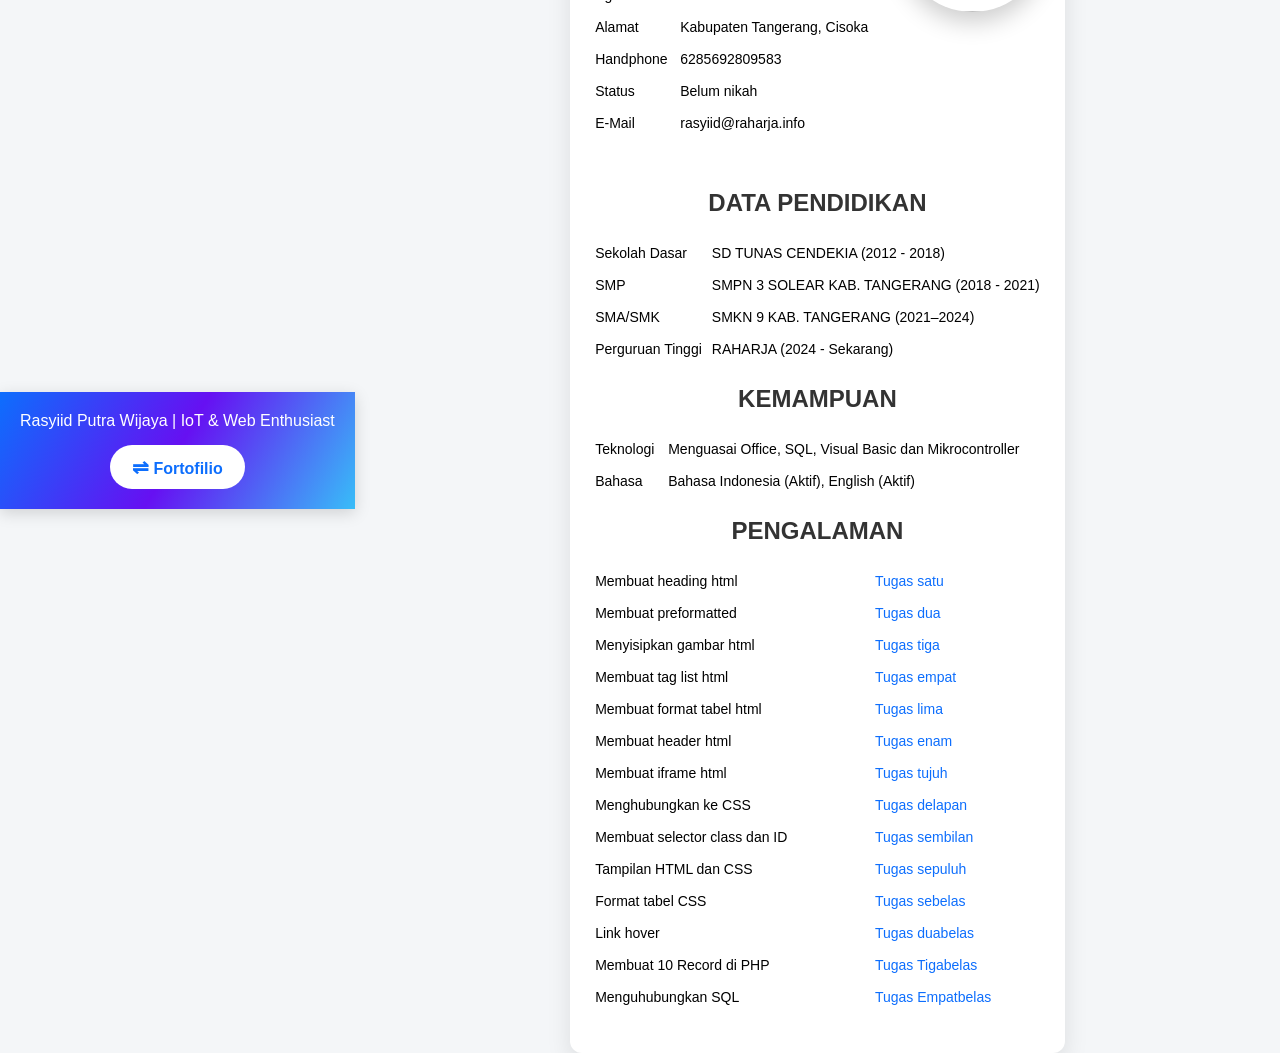
==== cv.html @ 1307ac84 "Add files via upload" ====
<html lang="en">

<head>
    <meta charset="UTF-8">
    <meta name="viewport" content="width=device-width, initial-scale=1.0">
    <title>Biodata Rasyid</title>
    <link rel="stylesheet" href="style.css">
    <style>
        * {
            box-sizing: border-box;
        }

        body {
            font-family: Arial, sans-serif;
            background: #f4f6f8;
            margin: 0;
            padding: 0;
        }

        .cv-container {
            max-width: 1000px;
            background: white;
            margin: 20px auto;
            padding: 20px;
            border-radius: 12px;
            box-shadow: 0 10px 25px rgba(0, 0, 0, .1);
        }

        /* JUDUL */
        h1 {
            text-align: center;
            margin-bottom: 30px;
        }

        /* ROW ATAS */
        .row {
            display: flex;
            gap: 20px;
            align-items: flex-start;
            margin-bottom: 30px;
        }

        .left {
            flex: 2;
        }

        .right {
            flex: 1;
            text-align: center;
        }

        /* FOTO */
        .photo {
            width: 100%;
            max-width: 220px;
            aspect-ratio: 4 / 4;
            /* proporsi foto */
            object-fit: cover;
            /* anti gepeng */
            border-radius: 50%;
            box-shadow: 0 10px 25px rgba(0, 0, 0, .2);
            /* animation: float 3s ease-in-out infinite; */
        }



        /* TABLE */
        table {
            width: 100%;
            border-collapse: collapse;
            margin-bottom: 20px;
        }

        td {
            padding: 8px 5px;
            vertical-align: top;
            font-size: 14px;
        }

        a {
            color: #0d6efd;
            text-decoration: none;
        }

        a:hover {
            text-decoration: underline;
        }

        /* RESPONSIVE MODE */
        @media (max-width: 768px) {
            .row {
                flex-direction: column;
            }

            .right {
                order: -1;
            }

            .photo {
                max-width: 160px;
                margin-bottom: 20px;
            }

            h1 {
                font-size: 22px;
            }

            h2 {
                font-size: 18px;
            }

            td {
                font-size: 13px;
            }
        }

        @media (max-width: 480px) {
            .cv-container {
                padding: 15px;
            }

            td {
                display: block;
                width: 100%;
            }

            td:first-child {
                font-weight: bold;
                margin-top: 10px;
            }
        }

        .navbar {
            position:sticky;
            bottom: 15px;
            top: 0;
            z-index: 1000;
            background: linear-gradient(120deg, #0d6efd, #6610f2, #38bdf8);
            padding: 20px;
            color: white;
            text-align: center;
            z-index: 1000;
        }

        /* tombol */
        .back-btn {
            display: inline-block;
            margin-top: 15px;
            padding: 10px 22px;
            background: white;
            color: #0d6efd;
            border-radius: 25px;
            text-decoration: none;
            font-weight: bold;
            
        }
        
        a:hover {
            text-decoration: none;
             opacity: 0.85;
        }

        /* bayangan saat scroll (polish) */
        .navbar {
            box-shadow: 0 4px 15px rgba(0, 0, 0, .15);
        }
        span.icon {
            font-weight: bold;
            font-size: 20px;
        }
        
    </style>
</head>

<body>
    <header class="navbar">
        <p>Rasyiid Putra Wijaya | IoT & Web Enthusiast</p>
        <a href="index.html" class="back-btn"> <span class="icon">&#8652;</span> Fortofilio</a>
         <!-- <a href="/Login/login.html" class="back-btn">Log out</a> -->
    </header>

    <div class="cv-container">


        <div class="row">
            <div class="left">
                <h2>DATA PRIBADI</h2>
                <table class="data-table">
                    <tbody>
                        <tr>
                            <td>Nama</td>
                            <td> Rasyiid Putra Wijaya</td>
                        </tr>
                        <tr>
                            <td>NIM</td>
                            <td>2431417041</td>
                        </tr>
                        <tr>
                            <td>Agama</td>
                            <td> Islam</td>
                        </tr>
                        <tr>
                            <td>Alamat</td>
                            <td> Kabupaten Tangerang, Cisoka</td>
                        </tr>
                        <tr>
                            <td>Handphone</td>
                            <td> 6285692809583</td>
                        </tr>
                        <tr>
                            <td>Status</td>
                            <td> Belum nikah</td>
                        </tr>
                        <tr>
                            <td>E-Mail</td>
                            <td>rasyiid@raharja.info</td>
                        </tr>
                    </tbody>
                </table>
            </div>
            <div class="right">
                <img src="https://blogger.googleusercontent.com/img/b/R29vZ2xl/AVvXsEj8cVsXyP2Wlt4E2izdL2faq9ZO1yEizunNMM1KG9K6Eyqgrz7kCsAonlD9YsoJ0asvcy8gTF0KP88uBDH2q58ohoYp80KcL-pi5WNkmKjCmtfeOdcrmHgNG9MmX8C15Xc7xMPfkzVT2Jorc_pBgRvKIavjwsbvPQs8XI02CTdTgnMVbPY/s1600/result_fotoku.jpg"
                    alt="Foto Rasyiid" class="photo">
                <!-- <img src="https://i.ibb.co/F4xdN4F2/MVB09172.jpg" alt="Foto Rasyiid" class="photo"> -->
            </div>

        </div>

        <h2>DATA PENDIDIKAN</h2>
        <table>
            <tbody>
                <tr>
                    <td>Sekolah Dasar</td>
                    <td> SD TUNAS CENDEKIA (2012 - 2018)</td>
                </tr>
                <tr>
                    <td>SMP</td>
                    <td> SMPN 3 SOLEAR KAB. TANGERANG (2018 - 2021)</td>
                </tr>
                <tr>
                    <td>SMA/SMK</td>
                    <td> SMKN 9 KAB. TANGERANG (2021–2024)</td>
                </tr>
                <tr>
                    <td>Perguruan Tinggi</td>
                    <td> RAHARJA (2024 - Sekarang)</td>
                </tr>
            </tbody>
        </table>

        <h2>KEMAMPUAN</h2>
        <table>
            <tbody>
                <tr>
                    <td>Teknologi</td>
                    <td> Menguasai Office, SQL, Visual Basic dan Mikrocontroller</td>
                </tr>
                <tr>
                    <td>Bahasa</td>
                    <td> Bahasa Indonesia (Aktif), English (Aktif)</td>
                </tr>
            </tbody>
        </table>

        <h2>PENGALAMAN</h2>
        <table class="data-table">
            <tbody>
                <tr>
                    <td>Membuat heading html </td>
                    <td> <a href="/FORTOFOLIO/tugasIDU/1.heading.html" target="_blank">Tugas satu</a></td>
                </tr>
                <tr>
                    <td>Membuat preformatted</td>
                    <td> <a href="/FORTOFOLIO/tugasIDU/2.preformated.html" target="_blank">Tugas dua</a></td>
                </tr>
                <tr>
                    <td> Menyisipkan gambar html</td>
                    <td> <a href="tugasIDU/3.gambar.html" target="_blank">Tugas tiga</a></td>
                </tr>
                <tr>
                    <td> Membuat tag list html</td>
                    <td> <a href="tugasIDU/4.tag list.html" target="_blank">Tugas empat</a></td>
                </tr>
                <tr>
                    <td> Membuat format tabel html</td>
                    <td> <a href="tugasIDU/5.tabel.html" target="_blank">Tugas lima</a></td>
                </tr>
                <tr>
                    <td> Membuat header html</td>
                    <td> <a href="tugasIDU/6.header.html" target="_blank">Tugas enam</a></td>
                </tr>
                <tr>
                    <td> Membuat iframe html</td>
                    <td> <a href="tugasIDU/7.iframe.html" target="_blank">Tugas tujuh</a></td>
                </tr>
                 <tr>
                    <td> Menghubungkan ke CSS</td>
                    <td> <a href="tugasIDU/8.css.html" target="_blank">Tugas delapan</a></td>
                </tr>
                 <tr>
                    <td>Membuat selector class dan ID</td>
                    <td> <a href="tugasIDU/9.class dan id.html" target="_blank">Tugas sembilan</a></td>
                </tr>
                 <tr>
                    <td>Tampilan HTML dan CSS </td>
                    <td> <a href="skom.html" target="_blank">Tugas sepuluh</a></td>
                </tr>
                 <tr>
                    <td>Format tabel CSS </td>
                    <td> <a href="tugasIDU/11. syntak tabel di css.html" target="_blank">Tugas sebelas</a></td>
                </tr>
                 <tr>
                    <td>Link hover</td>
                    <td> <a href="/FORTOFOLIO/tugasIDU/12. link hover.html" target="_blank">Tugas duabelas</a></td>
                </tr>
                  <tr>
                    <td>Membuat 10 Record di PHP</td>
                    <td> <a href="http://192.168.0.101/php/mhsSQL/record_10.php" target="_blank">Tugas Tigabelas</a></td>
                </tr>
                <tr>
                    <td>Menguhubungkan SQL</td>
                    <td> <a href="http://192.168.0.101/php/mhsSQL/index.php" target="_blank">Tugas Empatbelas</a></td>
                </tr>

            </tbody>
        </table>




    </div>
</body>

</html>
---- style.css ----
* {
            margin: 0;
            padding: 0;
            box-sizing: border-box;
            font-family: Arial, sans-serif;
        }

        body {
            background: #f4f6f9;
            height: 100vh;
            display: flex;
            justify-content: center;
            align-items: center;
        }

        .login-container {
            background: white;
            width: 350px;
            padding: 30px;
            border-radius: 15px;
            box-shadow: 0 4px 15px rgba(0, 0, 0, 0.1);
        }

        h2 {
            text-align: center;
            margin-bottom: 20px;
            color: #333;
        }
        .dark h2{
            color: #f4f6f9;
        }

        label {
            font-weight: bold;
            margin-bottom: 5px;
            display: block;
        }

        input {
            width: 100%;
            padding: 10px;
            margin-bottom: 15px;
            border: 1px solid #ccc;
            border-radius: 8px;
            outline: none;
            transition: 0.3s;
        }

        input:focus {
            border-color: #4a90e2;
            box-shadow: 0 0 5px rgba(74, 144, 226, 0.5);
        }

        button {
            width: 20%;
            padding: 10px;
            border: none;
            background: #4a90e2;
            color: white;
            border-radius: 8px;
            cursor: pointer;
            font-size: 16px;
            transition: 0.5s;
        }

        button:hover {
            background: #357ab8;
        }

        .alert {
            margin-top: 15px;
            padding: 10px;
            text-align: center;
            border-radius: 8px;
            display: none;
        }

        .success {
            background: #c8f7c5;
            color: #2d7a2d;
        }

        .error {
            background: #f7c5c5;
            color: #7a2d2d;
        }

        .dark {
            background: #1e1e1e;
            color: #eee;
        }

        .dark .login-container {
            background: #2c2c2c;
            box-shadow: 0 4px 15px rgba(255, 255, 255, 0.1);
        }

        .dark input {
            background: #3a3a3a;
            border: 1px solid #555;
            color: #fff;
        }

        .dark button {
            background: #6ba3ff;
        }

        .dark button:hover {
            background: #4e82d8;
        }

        .toggle-btn {
            position: absolute;
            top: 20px;
            right: 20px;
            padding: 8px 12px;
            background: #4a90e2;
            color: #fff;
            border: none;
            border-radius: 8px;
            cursor: pointer;
        }
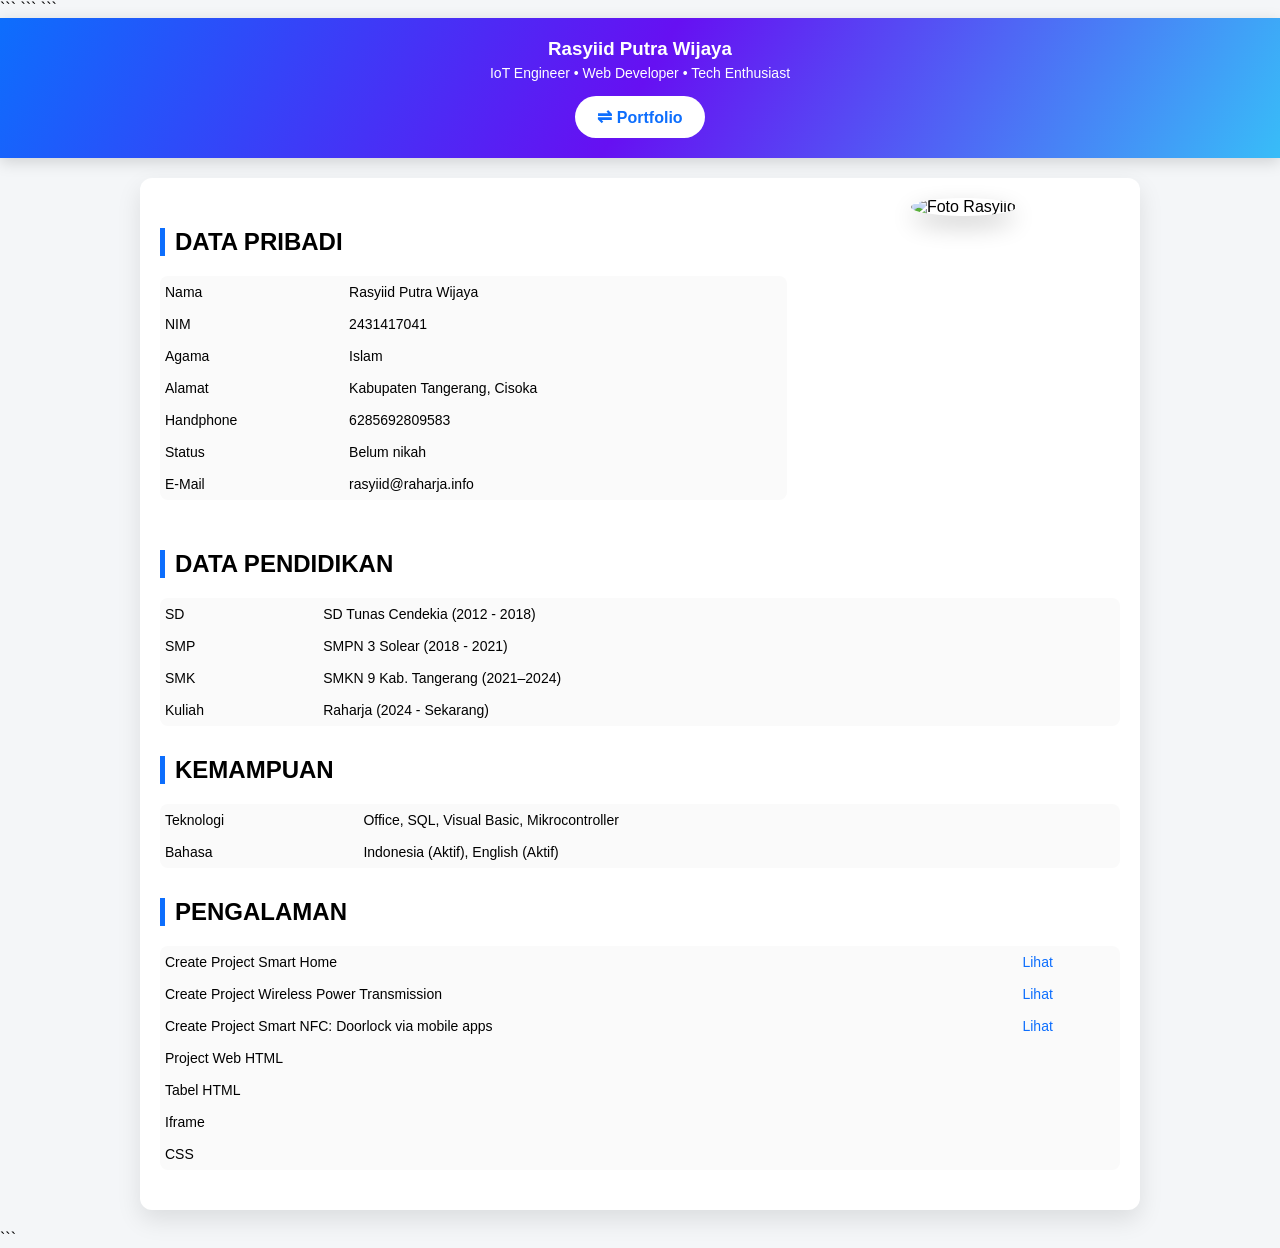
==== commit 43cc06a5: "Update cv.html" ====
--- a/cv.html
+++ b/cv.html
@@ -1,334 +1,246 @@
+<!DOCTYPE html>
+
 <html lang="en">
 
 <head>
     <meta charset="UTF-8">
     <meta name="viewport" content="width=device-width, initial-scale=1.0">
     <title>Biodata Rasyid</title>
-    <link rel="stylesheet" href="style.css">
-    <style>
-        * {
-            box-sizing: border-box;
-        }
-
-        body {
-            font-family: Arial, sans-serif;
-            background: #f4f6f8;
-            margin: 0;
-            padding: 0;
-        }
-
+
+```
+<style>
+    * {
+        box-sizing: border-box;
+    }
+
+    body {
+        font-family: Arial, sans-serif;
+        background: #f4f6f8;
+        margin: 0;
+        padding: 0;
+    }
+
+    /* CONTAINER */
+    .cv-container {
+        max-width: 1000px;
+        background: white;
+        margin: 20px auto;
+        padding: 20px;
+        border-radius: 12px;
+        box-shadow: 0 10px 25px rgba(0, 0, 0, .1);
+        transition: 0.3s;
+    }
+
+    .cv-container:hover {
+        transform: translateY(-3px);
+    }
+
+    /* NAVBAR */
+    .navbar {
+        position: sticky;
+        top: 0;
+        z-index: 1000;
+        background: linear-gradient(120deg, #0d6efd, #6610f2, #38bdf8);
+        padding: 20px;
+        color: white;
+        text-align: center;
+        box-shadow: 0 4px 15px rgba(0, 0, 0, .15);
+    }
+
+    .navbar h3 {
+        margin: 0;
+    }
+
+    .navbar p {
+        margin: 5px 0;
+        font-size: 14px;
+    }
+
+    /* BUTTON */
+    .back-btn {
+        display: inline-block;
+        margin-top: 10px;
+        padding: 10px 22px;
+        background: white;
+        color: #0d6efd;
+        border-radius: 25px;
+        text-decoration: none;
+        font-weight: bold;
+        transition: 0.3s;
+    }
+
+    .back-btn:hover {
+        opacity: 0.8;
+    }
+
+    span.icon {
+        font-weight: bold;
+        font-size: 18px;
+    }
+
+    /* ROW */
+    .row {
+        display: flex;
+        gap: 20px;
+        align-items: flex-start;
+        margin-bottom: 30px;
+    }
+
+    .left {
+        flex: 2;
+    }
+
+    .right {
+        flex: 1;
+        text-align: center;
+    }
+
+    /* FOTO */
+    .photo {
+        width: 100%;
+        max-width: 220px;
+        aspect-ratio: 1/1;
+        object-fit: cover;
+        border-radius: 50%;
+        box-shadow: 0 10px 25px rgba(0, 0, 0, .2);
+        animation: float 3s ease-in-out infinite;
+    }
+
+    @keyframes float {
+        0% { transform: translateY(0px); }
+        50% { transform: translateY(-10px); }
+        100% { transform: translateY(0px); }
+    }
+
+    /* SECTION */
+    h2 {
+        border-left: 5px solid #0d6efd;
+        padding-left: 10px;
+        margin-top: 30px;
+    }
+
+    /* TABLE */
+    table {
+        width: 100%;
+        border-collapse: collapse;
+        margin-bottom: 20px;
+        background: #fafafa;
+        border-radius: 8px;
+    }
+
+    td {
+        padding: 8px 5px;
+        vertical-align: top;
+        font-size: 14px;
+    }
+
+    /* LINK */
+    a {
+        color: #0d6efd;
+        text-decoration: none;
+        transition: 0.3s;
+    }
+
+    a:hover {
+        opacity: 0.8;
+    }
+
+    /* RESPONSIVE */
+    @media (max-width: 768px) {
+        .row {
+            flex-direction: column;
+        }
+
+        .right {
+            order: -1;
+        }
+
+        .photo {
+            max-width: 160px;
+            margin-bottom: 20px;
+        }
+    }
+
+    @media (max-width: 480px) {
         .cv-container {
-            max-width: 1000px;
-            background: white;
-            margin: 20px auto;
-            padding: 20px;
-            border-radius: 12px;
-            box-shadow: 0 10px 25px rgba(0, 0, 0, .1);
-        }
-
-        /* JUDUL */
-        h1 {
-            text-align: center;
-            margin-bottom: 30px;
-        }
-
-        /* ROW ATAS */
-        .row {
-            display: flex;
-            gap: 20px;
-            align-items: flex-start;
-            margin-bottom: 30px;
-        }
-
-        .left {
-            flex: 2;
-        }
-
-        .right {
-            flex: 1;
-            text-align: center;
-        }
-
-        /* FOTO */
-        .photo {
+            padding: 15px;
+        }
+
+        td {
+            display: block;
             width: 100%;
-            max-width: 220px;
-            aspect-ratio: 4 / 4;
-            /* proporsi foto */
-            object-fit: cover;
-            /* anti gepeng */
-            border-radius: 50%;
-            box-shadow: 0 10px 25px rgba(0, 0, 0, .2);
-            /* animation: float 3s ease-in-out infinite; */
-        }
-
-
-
-        /* TABLE */
-        table {
-            width: 100%;
-            border-collapse: collapse;
-            margin-bottom: 20px;
-        }
-
-        td {
-            padding: 8px 5px;
-            vertical-align: top;
-            font-size: 14px;
-        }
-
-        a {
-            color: #0d6efd;
-            text-decoration: none;
-        }
-
-        a:hover {
-            text-decoration: underline;
-        }
-
-        /* RESPONSIVE MODE */
-        @media (max-width: 768px) {
-            .row {
-                flex-direction: column;
-            }
-
-            .right {
-                order: -1;
-            }
-
-            .photo {
-                max-width: 160px;
-                margin-bottom: 20px;
-            }
-
-            h1 {
-                font-size: 22px;
-            }
-
-            h2 {
-                font-size: 18px;
-            }
-
-            td {
-                font-size: 13px;
-            }
-        }
-
-        @media (max-width: 480px) {
-            .cv-container {
-                padding: 15px;
-            }
-
-            td {
-                display: block;
-                width: 100%;
-            }
-
-            td:first-child {
-                font-weight: bold;
-                margin-top: 10px;
-            }
-        }
-
-        .navbar {
-            position:sticky;
-            bottom: 15px;
-            top: 0;
-            z-index: 1000;
-            background: linear-gradient(120deg, #0d6efd, #6610f2, #38bdf8);
-            padding: 20px;
-            color: white;
-            text-align: center;
-            z-index: 1000;
-        }
-
-        /* tombol */
-        .back-btn {
-            display: inline-block;
-            margin-top: 15px;
-            padding: 10px 22px;
-            background: white;
-            color: #0d6efd;
-            border-radius: 25px;
-            text-decoration: none;
+        }
+
+        td:first-child {
             font-weight: bold;
-            
-        }
-        
-        a:hover {
-            text-decoration: none;
-             opacity: 0.85;
-        }
-
-        /* bayangan saat scroll (polish) */
-        .navbar {
-            box-shadow: 0 4px 15px rgba(0, 0, 0, .15);
-        }
-        span.icon {
-            font-weight: bold;
-            font-size: 20px;
-        }
-        
-    </style>
+            margin-top: 10px;
+        }
+    }
+</style>
+```
+
 </head>
 
 <body>
-    <header class="navbar">
-        <p>Rasyiid Putra Wijaya | IoT & Web Enthusiast</p>
-        <a href="index.html" class="back-btn"> <span class="icon">&#8652;</span> Fortofilio</a>
-         <!-- <a href="/Login/login.html" class="back-btn">Log out</a> -->
-    </header>
-
-    <div class="cv-container">
-
-
-        <div class="row">
-            <div class="left">
-                <h2>DATA PRIBADI</h2>
-                <table class="data-table">
-                    <tbody>
-                        <tr>
-                            <td>Nama</td>
-                            <td> Rasyiid Putra Wijaya</td>
-                        </tr>
-                        <tr>
-                            <td>NIM</td>
-                            <td>2431417041</td>
-                        </tr>
-                        <tr>
-                            <td>Agama</td>
-                            <td> Islam</td>
-                        </tr>
-                        <tr>
-                            <td>Alamat</td>
-                            <td> Kabupaten Tangerang, Cisoka</td>
-                        </tr>
-                        <tr>
-                            <td>Handphone</td>
-                            <td> 6285692809583</td>
-                        </tr>
-                        <tr>
-                            <td>Status</td>
-                            <td> Belum nikah</td>
-                        </tr>
-                        <tr>
-                            <td>E-Mail</td>
-                            <td>rasyiid@raharja.info</td>
-                        </tr>
-                    </tbody>
-                </table>
-            </div>
-            <div class="right">
-                <img src="https://blogger.googleusercontent.com/img/b/R29vZ2xl/AVvXsEj8cVsXyP2Wlt4E2izdL2faq9ZO1yEizunNMM1KG9K6Eyqgrz7kCsAonlD9YsoJ0asvcy8gTF0KP88uBDH2q58ohoYp80KcL-pi5WNkmKjCmtfeOdcrmHgNG9MmX8C15Xc7xMPfkzVT2Jorc_pBgRvKIavjwsbvPQs8XI02CTdTgnMVbPY/s1600/result_fotoku.jpg"
-                    alt="Foto Rasyiid" class="photo">
-                <!-- <img src="https://i.ibb.co/F4xdN4F2/MVB09172.jpg" alt="Foto Rasyiid" class="photo"> -->
-            </div>
-
+
+```
+<header class="navbar">
+    <h3>Rasyiid Putra Wijaya</h3>
+    <p>IoT Engineer • Web Developer • Tech Enthusiast</p>
+    <a href="index.html" class="back-btn">
+        <span class="icon">&#8652;</span> Portfolio
+    </a>
+</header>
+
+<div class="cv-container">
+
+    <div class="row">
+        <div class="left">
+            <h2>DATA PRIBADI</h2>
+            <table>
+                <tr><td>Nama</td><td>Rasyiid Putra Wijaya</td></tr>
+                <tr><td>NIM</td><td>2431417041</td></tr>
+                <tr><td>Agama</td><td>Islam</td></tr>
+                <tr><td>Alamat</td><td>Kabupaten Tangerang, Cisoka</td></tr>
+                <tr><td>Handphone</td><td>6285692809583</td></tr>
+                <tr><td>Status</td><td>Belum nikah</td></tr>
+                <tr><td>E-Mail</td><td>rasyiid@raharja.info</td></tr>
+            </table>
         </div>
 
-        <h2>DATA PENDIDIKAN</h2>
-        <table>
-            <tbody>
-                <tr>
-                    <td>Sekolah Dasar</td>
-                    <td> SD TUNAS CENDEKIA (2012 - 2018)</td>
-                </tr>
-                <tr>
-                    <td>SMP</td>
-                    <td> SMPN 3 SOLEAR KAB. TANGERANG (2018 - 2021)</td>
-                </tr>
-                <tr>
-                    <td>SMA/SMK</td>
-                    <td> SMKN 9 KAB. TANGERANG (2021–2024)</td>
-                </tr>
-                <tr>
-                    <td>Perguruan Tinggi</td>
-                    <td> RAHARJA (2024 - Sekarang)</td>
-                </tr>
-            </tbody>
-        </table>
-
-        <h2>KEMAMPUAN</h2>
-        <table>
-            <tbody>
-                <tr>
-                    <td>Teknologi</td>
-                    <td> Menguasai Office, SQL, Visual Basic dan Mikrocontroller</td>
-                </tr>
-                <tr>
-                    <td>Bahasa</td>
-                    <td> Bahasa Indonesia (Aktif), English (Aktif)</td>
-                </tr>
-            </tbody>
-        </table>
-
-        <h2>PENGALAMAN</h2>
-        <table class="data-table">
-            <tbody>
-                <tr>
-                    <td>Membuat heading html </td>
-                    <td> <a href="/FORTOFOLIO/tugasIDU/1.heading.html" target="_blank">Tugas satu</a></td>
-                </tr>
-                <tr>
-                    <td>Membuat preformatted</td>
-                    <td> <a href="/FORTOFOLIO/tugasIDU/2.preformated.html" target="_blank">Tugas dua</a></td>
-                </tr>
-                <tr>
-                    <td> Menyisipkan gambar html</td>
-                    <td> <a href="tugasIDU/3.gambar.html" target="_blank">Tugas tiga</a></td>
-                </tr>
-                <tr>
-                    <td> Membuat tag list html</td>
-                    <td> <a href="tugasIDU/4.tag list.html" target="_blank">Tugas empat</a></td>
-                </tr>
-                <tr>
-                    <td> Membuat format tabel html</td>
-                    <td> <a href="tugasIDU/5.tabel.html" target="_blank">Tugas lima</a></td>
-                </tr>
-                <tr>
-                    <td> Membuat header html</td>
-                    <td> <a href="tugasIDU/6.header.html" target="_blank">Tugas enam</a></td>
-                </tr>
-                <tr>
-                    <td> Membuat iframe html</td>
-                    <td> <a href="tugasIDU/7.iframe.html" target="_blank">Tugas tujuh</a></td>
-                </tr>
-                 <tr>
-                    <td> Menghubungkan ke CSS</td>
-                    <td> <a href="tugasIDU/8.css.html" target="_blank">Tugas delapan</a></td>
-                </tr>
-                 <tr>
-                    <td>Membuat selector class dan ID</td>
-                    <td> <a href="tugasIDU/9.class dan id.html" target="_blank">Tugas sembilan</a></td>
-                </tr>
-                 <tr>
-                    <td>Tampilan HTML dan CSS </td>
-                    <td> <a href="skom.html" target="_blank">Tugas sepuluh</a></td>
-                </tr>
-                 <tr>
-                    <td>Format tabel CSS </td>
-                    <td> <a href="tugasIDU/11. syntak tabel di css.html" target="_blank">Tugas sebelas</a></td>
-                </tr>
-                 <tr>
-                    <td>Link hover</td>
-                    <td> <a href="/FORTOFOLIO/tugasIDU/12. link hover.html" target="_blank">Tugas duabelas</a></td>
-                </tr>
-                  <tr>
-                    <td>Membuat 10 Record di PHP</td>
-                    <td> <a href="http://192.168.0.101/php/mhsSQL/record_10.php" target="_blank">Tugas Tigabelas</a></td>
-                </tr>
-                <tr>
-                    <td>Menguhubungkan SQL</td>
-                    <td> <a href="http://192.168.0.101/php/mhsSQL/index.php" target="_blank">Tugas Empatbelas</a></td>
-                </tr>
-
-            </tbody>
-        </table>
-
-
-
-
+        <div class="right">
+            <img src="https://blogger.googleusercontent.com/img/b/R29vZ2xl/AVvXsEj8cVsXyP2Wlt4E2izdL2faq9ZO1yEizunNMM1KG9K6Eyqgrz7kCsAonlD9YsoJ0asvcy8gTF0KP88uBDH2q58ohoYp80KcL-pi5WNkmKjCmtfeOdcrmHgNG9MmX8C15Xc7xMPfkzVT2Jorc_pBgRvKIavjwsbvPQs8XI02CTdTgnMVbPY/s1600/result_fotoku.jpg"
+                alt="Foto Rasyiid" class="photo">
+        </div>
     </div>
+
+    <h2>DATA PENDIDIKAN</h2>
+    <table>
+        <tr><td>SD</td><td>SD Tunas Cendekia (2012 - 2018)</td></tr>
+        <tr><td>SMP</td><td>SMPN 3 Solear (2018 - 2021)</td></tr>
+        <tr><td>SMK</td><td>SMKN 9 Kab. Tangerang (2021–2024)</td></tr>
+        <tr><td>Kuliah</td><td>Raharja (2024 - Sekarang)</td></tr>
+    </table>
+
+    <h2>KEMAMPUAN</h2>
+    <table>
+        <tr><td>Teknologi</td><td>Office, SQL, Visual Basic, Mikrocontroller</td></tr>
+        <tr><td>Bahasa</td><td>Indonesia (Aktif), English (Aktif)</td></tr>
+    </table>
+
+    <h2>PENGALAMAN</h2>
+    <table>
+        <tr><td>Create Project Smart Home</td><td><a href="https://i.ibb.co.com/bRJdx14N/smarthome.jpg">Lihat</a></td></tr>
+        <tr><td>Create Project Wireless Power Transmission</td><td><a href="https://i.ibb.co.com/ksbcRtfR/wpt.jpg">Lihat</a></td></tr>
+        <tr><td>Create Project Smart NFC: Doorlock via mobile apps </td><td><a href="https://i.ibb.co.com/gZNz0tbf/nfc.jpg">Lihat</a></td></tr>
+        <tr><td>Project Web HTML</td><td></td></tr>
+        <tr><td>Tabel HTML</td><td></td></tr>
+        <tr><td>Iframe</td><td></td></tr>
+        <tr><td>CSS</td><td></td></tr>
+    </table>
+
+</div>
+```
+
 </body>
-
-</html>+</html>
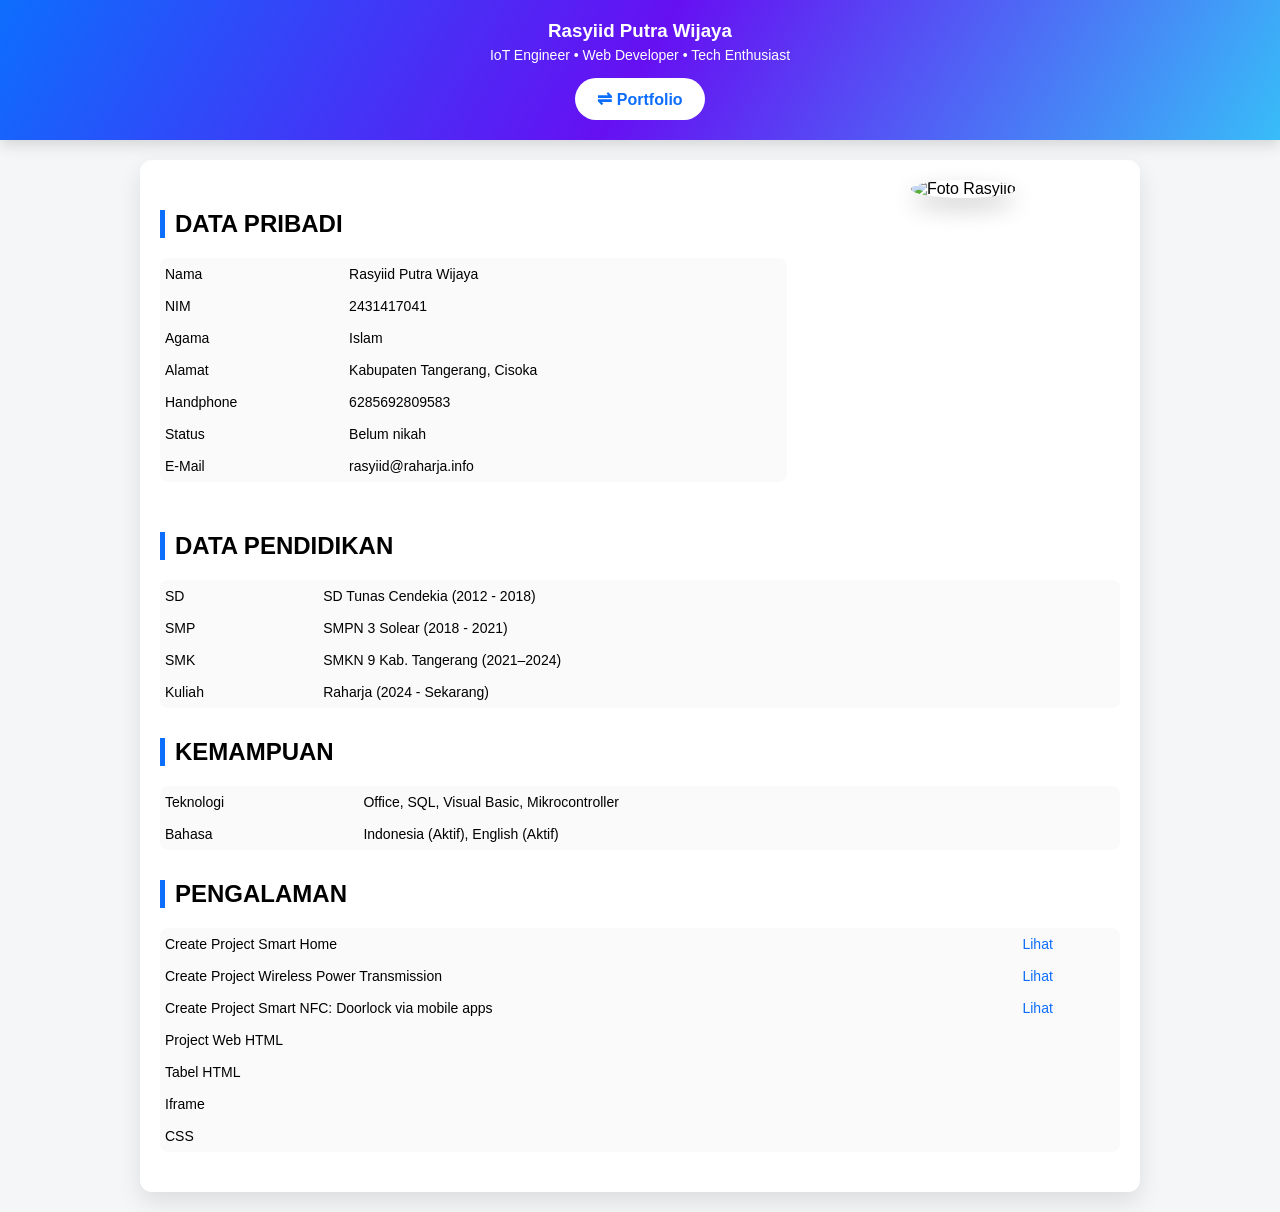
==== commit 503589f3: "Update cv.html" ====
--- a/cv.html
+++ b/cv.html
@@ -7,7 +7,6 @@
     <meta name="viewport" content="width=device-width, initial-scale=1.0">
     <title>Biodata Rasyid</title>
 
-```
 <style>
     * {
         box-sizing: border-box;
@@ -177,13 +176,13 @@
         }
     }
 </style>
-```
+
 
 </head>
 
 <body>
 
-```
+
 <header class="navbar">
     <h3>Rasyiid Putra Wijaya</h3>
     <p>IoT Engineer • Web Developer • Tech Enthusiast</p>
@@ -240,7 +239,6 @@
     </table>
 
 </div>
-```
 
 </body>
 </html>
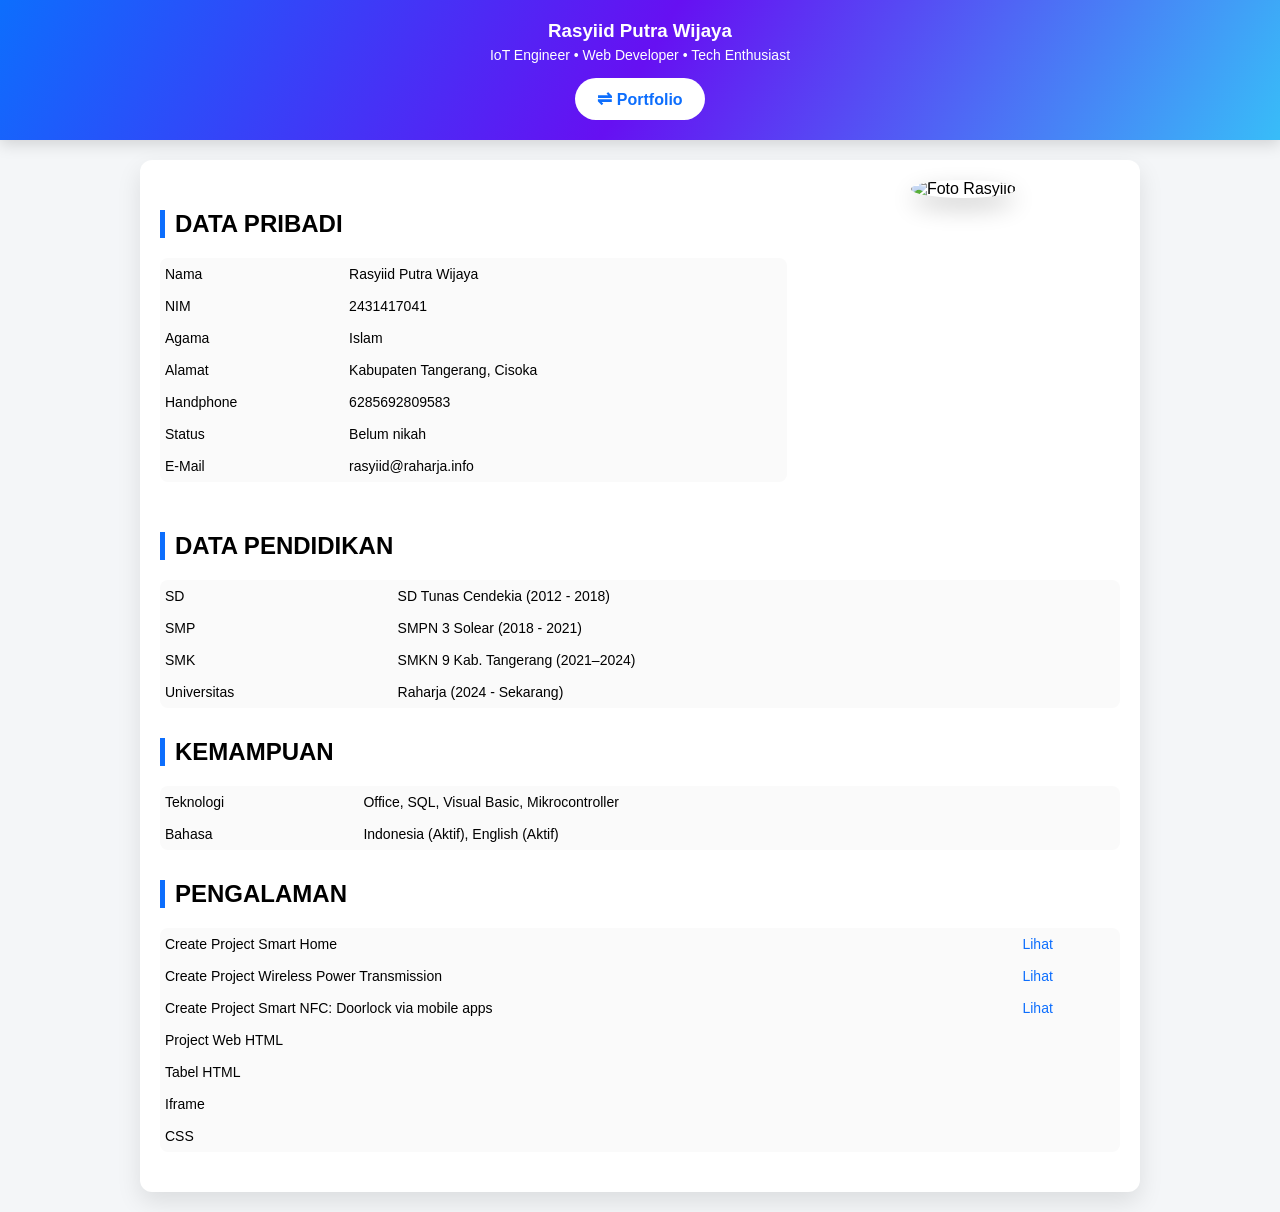
==== commit 389d4583: "Update cv.html" ====
--- a/cv.html
+++ b/cv.html
@@ -218,7 +218,7 @@
         <tr><td>SD</td><td>SD Tunas Cendekia (2012 - 2018)</td></tr>
         <tr><td>SMP</td><td>SMPN 3 Solear (2018 - 2021)</td></tr>
         <tr><td>SMK</td><td>SMKN 9 Kab. Tangerang (2021–2024)</td></tr>
-        <tr><td>Kuliah</td><td>Raharja (2024 - Sekarang)</td></tr>
+        <tr><td>Universitas</td><td>Raharja (2024 - Sekarang)</td></tr>
     </table>
 
     <h2>KEMAMPUAN</h2>
